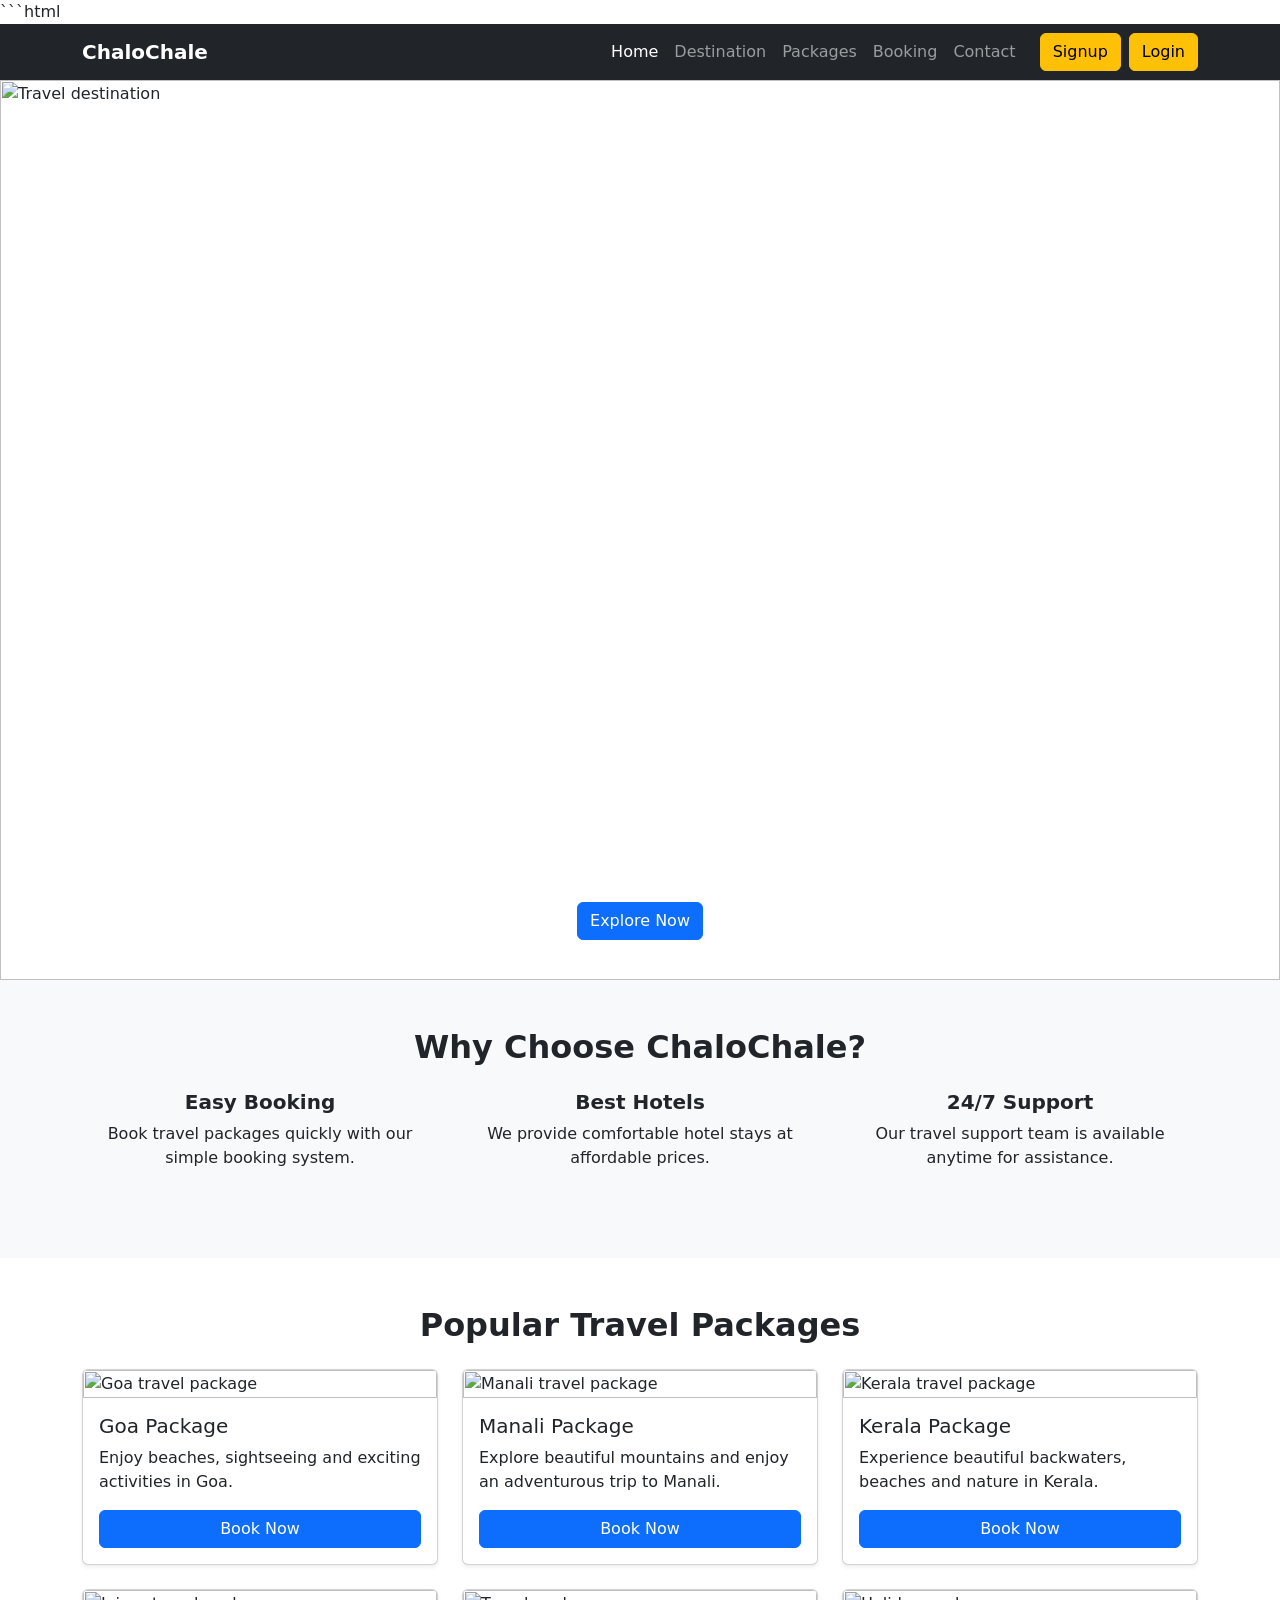
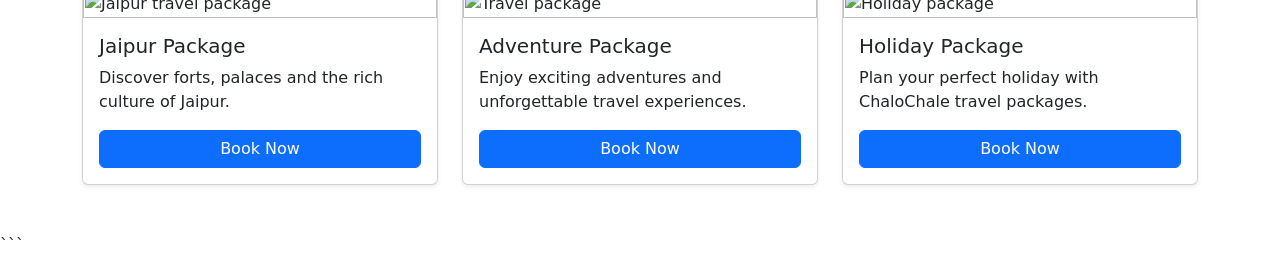
==== index.html @ 38ca0b88 "Bootstrap" ====
```html
<!DOCTYPE html>
<html lang="en">

<head>
    <meta charset="UTF-8">
    <meta name="viewport" content="width=device-width, initial-scale=1.0">

    <title>Bootstrap Demo</title>

    <!-- Bootstrap CSS -->
    <link
        href="https://cdn.jsdelivr.net/npm/bootstrap@5.3.8/dist/css/bootstrap.min.css"
        rel="stylesheet">

    <!-- Custom CSS -->
    <link rel="stylesheet" href="css/style.css">

    <!-- Font Awesome -->
    <script
        src="https://kit.fontawesome.com/79a375651e.js"
        crossorigin="anonymous">
    </script>
</head>

<body>

    <!-- Main Container -->
    <div class="container-fluid px-0">

        <!-- ================= NAVBAR ================= -->
        <nav class="navbar navbar-expand-lg navbar-dark bg-dark">

            <div class="container">

                <a class="navbar-brand fw-bold" href="#">
                    <i class="fa-solid fa-plane-departure"></i>
                    ChaloChale
                </a>

                <button
                    class="navbar-toggler"
                    type="button"
                    data-bs-toggle="collapse"
                    data-bs-target="#menu"
                    aria-controls="menu"
                    aria-expanded="false"
                    aria-label="Toggle navigation">

                    <span class="navbar-toggler-icon"></span>
                </button>

                <div class="collapse navbar-collapse" id="menu">

                    <ul class="navbar-nav ms-auto">

                        <li class="nav-item">
                            <a href="index.html" class="nav-link active">
                                Home
                            </a>
                        </li>

                        <li class="nav-item">
                            <a href="#" class="nav-link">
                                Destination
                            </a>
                        </li>

                        <li class="nav-item">
                            <a href="#" class="nav-link">
                                Packages
                            </a>
                        </li>

                        <li class="nav-item">
                            <a href="#" class="nav-link">
                                Booking
                            </a>
                        </li>

                        <li class="nav-item">
                            <a href="#" class="nav-link">
                                Contact
                            </a>
                        </li>

                    </ul>

                    <button
                        class="btn btn-warning ms-lg-3"
                        type="button">
                        Signup
                    </button>

                    <button
                        class="btn btn-warning ms-lg-2 mt-2 mt-lg-0"
                        type="button">
                        Login
                    </button>

                </div>
            </div>
        </nav>


        <!-- ================= CAROUSEL ================= -->
        <div class="container-fluid px-0">

            <div
                id="carouselExampleCaptions"
                class="carousel slide"
                data-bs-ride="carousel">

                <!-- Indicators -->
                <div class="carousel-indicators">

                    <button
                        type="button"
                        data-bs-target="#carouselExampleCaptions"
                        data-bs-slide-to="0"
                        class="active"
                        aria-current="true"
                        aria-label="Slide 1">
                    </button>

                    <button
                        type="button"
                        data-bs-target="#carouselExampleCaptions"
                        data-bs-slide-to="1"
                        aria-label="Slide 2">
                    </button>

                    <button
                        type="button"
                        data-bs-target="#carouselExampleCaptions"
                        data-bs-slide-to="2"
                        aria-label="Slide 3">
                    </button>

                </div>


                <!-- Carousel Items -->
                <div class="carousel-inner">

                    <!-- Slide 1 -->
                    <div class="carousel-item active">

                        <img
                            src="images/traval.jpg"
                            class="d-block w-100"
                            alt="Travel destination">

                        <div class="carousel-caption d-none d-md-block">

                            <h5>Explore Amazing Destinations</h5>

                            <p>
                                Discover beautiful places and create
                                unforgettable memories.
                            </p>

                            <button
                                class="btn btn-primary"
                                data-bs-toggle="modal"
                                data-bs-target="#bookingModal">
                                Explore Now
                            </button>

                        </div>
                    </div>


                    <!-- Slide 2 -->
                    <div class="carousel-item">

                        <img
                            src="images/montain.jpg"
                            class="d-block w-100"
                            alt="Mountain destination">

                        <div class="carousel-caption d-none d-md-block">

                            <h5>Discover the Mountains</h5>

                            <p>
                                Enjoy peaceful mountain destinations
                                and exciting adventures.
                            </p>

                            <button
                                class="btn btn-primary"
                                data-bs-toggle="modal"
                                data-bs-target="#bookingModal">
                                View Package
                            </button>

                        </div>
                    </div>


                    <!-- Slide 3 -->
                    <div class="carousel-item">

                        <img
                            src="images/bus.JPG"
                            class="d-block w-100"
                            alt="Travel bus">

                        <div class="carousel-caption d-none d-md-block">

                            <h5>Travel With Comfort</h5>

                            <p>
                                Enjoy comfortable and affordable travel
                                experiences.
                            </p>

                            <button
                                class="btn btn-primary"
                                data-bs-toggle="modal"
                                data-bs-target="#bookingModal">
                                Explore Now
                            </button>

                        </div>
                    </div>

                </div>


                <!-- Previous Button -->
                <button
                    class="carousel-control-prev"
                    type="button"
                    data-bs-target="#carouselExampleCaptions"
                    data-bs-slide="prev">

                    <span
                        class="carousel-control-prev-icon"
                        aria-hidden="true">
                    </span>

                    <span class="visually-hidden">
                        Previous
                    </span>

                </button>


                <!-- Next Button -->
                <button
                    class="carousel-control-next"
                    type="button"
                    data-bs-target="#carouselExampleCaptions"
                    data-bs-slide="next">

                    <span
                        class="carousel-control-next-icon"
                        aria-hidden="true">
                    </span>

                    <span class="visually-hidden">
                        Next
                    </span>

                </button>

            </div>
        </div>


        <!-- ================= SERVICES SECTION ================= -->
        <section class="py-5 bg-light">

            <div class="container">

                <h2 class="text-center fw-bold mb-4">
                    Why Choose ChaloChale?
                </h2>

                <div class="row text-center">

                    <!-- Service 1 -->
                    <div class="col-md-4 mb-4">

                        <i
                            class="fa-solid fa-plane fa-3x text-primary mb-3">
                        </i>

                        <h5 class="fw-bold">
                            Easy Booking
                        </h5>

                        <p>
                            Book travel packages quickly with our
                            simple booking system.
                        </p>

                    </div>


                    <!-- Service 2 -->
                    <div class="col-md-4 mb-4">

                        <i
                            class="fa-solid fa-hotel fa-3x text-success mb-3">
                        </i>

                        <h5 class="fw-bold">
                            Best Hotels
                        </h5>

                        <p>
                            We provide comfortable hotel stays at
                            affordable prices.
                        </p>

                    </div>


                    <!-- Service 3 -->
                    <div class="col-md-4 mb-4">

                        <i
                            class="fa-solid fa-headset fa-3x text-warning mb-3">
                        </i>

                        <h5 class="fw-bold">
                            24/7 Support
                        </h5>

                        <p>
                            Our travel support team is available
                            anytime for assistance.
                        </p>

                    </div>

                </div>

            </div>

        </section>


        <!-- ================= PACKAGES SECTION ================= -->
        <section class="py-5">

            <div class="container">

                <h2 class="text-center fw-bold mb-4">
                    Popular Travel Packages
                </h2>

                <div class="row g-4">

                    <!-- Card 1 -->
                    <div class="col-md-4">

                        <div class="card h-100 shadow-sm">

                            <img
                                src="images/bus.jpg"
                                class="card-img-top"
                                alt="Goa travel package">

                            <div class="card-body">

                                <h5 class="card-title">
                                    Goa Package
                                </h5>

                                <p class="card-text">
                                    Enjoy beaches, sightseeing and
                                    exciting activities in Goa.
                                </p>

                                <button
                                    class="btn btn-primary w-100"
                                    data-bs-toggle="modal"
                                    data-bs-target="#bookingModal">
                                    Book Now
                                </button>

                            </div>
                        </div>
                    </div>


                    <!-- Card 2 -->
                    <div class="col-md-4">

                        <div class="card h-100 shadow-sm">

                            <img
                                src="images/bus.jpg"
                                class="card-img-top"
                                alt="Manali travel package">

                            <div class="card-body">

                                <h5 class="card-title">
                                    Manali Package
                                </h5>

                                <p class="card-text">
                                    Explore beautiful mountains and
                                    enjoy an adventurous trip to Manali.
                                </p>

                                <button
                                    class="btn btn-primary w-100"
                                    data-bs-toggle="modal"
                                    data-bs-target="#bookingModal">
                                    Book Now
                                </button>

                            </div>
                        </div>
                    </div>


                    <!-- Card 3 -->
                    <div class="col-md-4">

                        <div class="card h-100 shadow-sm">

                            <img
                                src="images/bus.jpg"
                                class="card-img-top"
                                alt="Kerala travel package">

                            <div class="card-body">

                                <h5 class="card-title">
                                    Kerala Package
                                </h5>

                                <p class="card-text">
                                    Experience beautiful backwaters,
                                    beaches and nature in Kerala.
                                </p>

                                <button
                                    class="btn btn-primary w-100"
                                    data-bs-toggle="modal"
                                    data-bs-target="#bookingModal">
                                    Book Now
                                </button>

                            </div>
                        </div>
                    </div>


                    <!-- Card 4 -->
                    <div class="col-md-4">

                        <div class="card h-100 shadow-sm">

                            <img
                                src="images/bus.jpg"
                                class="card-img-top"
                                alt="Jaipur travel package">

                            <div class="card-body">

                                <h5 class="card-title">
                                    Jaipur Package
                                </h5>

                                <p class="card-text">
                                    Discover forts, palaces and the
                                    rich culture of Jaipur.
                                </p>

                                <button
                                    class="btn btn-primary w-100"
                                    data-bs-toggle="modal"
                                    data-bs-target="#bookingModal">
                                    Book Now
                                </button>

                            </div>
                        </div>
                    </div>


                    <!-- Card 5 -->
                    <div class="col-md-4">

                        <div class="card h-100 shadow-sm">

                            <img
                                src="images/bus.jpg"
                                class="card-img-top"
                                alt="Travel package">

                            <div class="card-body">

                                <h5 class="card-title">
                                    Adventure Package
                                </h5>

                                <p class="card-text">
                                    Enjoy exciting adventures and
                                    unforgettable travel experiences.
                                </p>

                                <button
                                    class="btn btn-primary w-100"
                                    data-bs-toggle="modal"
                                    data-bs-target="#bookingModal">
                                    Book Now
                                </button>

                            </div>
                        </div>
                    </div>


                    <!-- Card 6 -->
                    <div class="col-md-4">

                        <div class="card h-100 shadow-sm">

                            <img
                                src="images/bus.jpg"
                                class="card-img-top"
                                alt="Holiday package">

                            <div class="card-body">

                                <h5 class="card-title">
                                    Holiday Package
                                </h5>

                                <p class="card-text">
                                    Plan your perfect holiday with
                                    ChaloChale travel packages.
                                </p>

                                <button
                                    class="btn btn-primary w-100"
                                    data-bs-toggle="modal"
                                    data-bs-target="#bookingModal">
                                    Book Now
                                </button>

                            </div>
                        </div>
                    </div>

                </div>

            </div>

        </section>


        <!-- ================= BOOKING MODAL ================= -->
        <div
            class="modal fade"
            id="bookingModal"
            tabindex="-1"
            aria-labelledby="bookingModalLabel"
            aria-hidden="true">

            <div class="modal-dialog modal-lg">

                <div class="modal-content">

                    <!-- Modal Header -->
                    <div class="modal-header bg-primary text-white">

                        <h5
                            class="modal-title"
                            id="bookingModalLabel">
                            Book Your Trip
                        </h5>

                        <button
                            type="button"
                            class="btn-close btn-close-white"
                            data-bs-dismiss="modal"
                            aria-label="Close">
                        </button>

                    </div>


                    <!-- Modal Body -->
                    <div class="modal-body">

                        <form>

                            <!-- Name + Email -->
                            <div class="row">

                                <div class="col-md-6 mb-3">

                                    <label class="form-label">
                                        Full Name
                                    </label>

                                    <input
                                        type="text"
                                        class="form-control"
                                        placeholder="Enter your name"
                                        required>

                                </div>


                                <div class="col-md-6 mb-3">

                                    <label class="form-label">
                                        Email
                                    </label>

                                    <input
                                        type="email"
                                        class="form-control"
                                        placeholder="Enter email"
                                        required>

                                </div>

                            </div>


                            <!-- Destination + Date -->
                            <div class="row">

                                <div class="col-md-6 mb-3">

                                    <label class="form-label">
                                        Select Destination
                                    </label>

                                    <select
                                        class="form-select"
                                        required>

                                        <option value="">
                                            Choose destination
                                        </option>

                                        <option value="Goa">
                                            Goa
                                        </option>

                                        <option value="Manali">
                                            Manali
                                        </option>

                                        <option value="Kerala">
                                            Kerala
                                        </option>

                                        <option value="Jaipur">
                                            Jaipur
                                        </option>

                                    </select>

                                </div>


                                <div class="col-md-6 mb-3">

                                    <label class="form-label">
                                        Travel Date
                                    </label>

                                    <input
                                        type="date"
                                        class="form-control"
                                        required>

                                </div>

                            </div>


                            <!-- Number of People -->
                            <div class="mb-3">

                                <label class="form-label">
                                    Number of People
                                </label>

                                <input
                                    type="number"
                                    class="form-control"
                                    placeholder="Enter number of people"
                                    min="1"
                                    required>

                            </div>


                            <!-- Phone Number -->
                            <div class="mb-3">

                                <label class="form-label">
                                    Phone Number
                                </label>

                                <input
                                    type="tel"
                                    class="form-control"
                                    placeholder="Enter phone number"
                                    required>

                            </div>


                            <!-- Message -->
                            <div class="mb-3">

                                <label class="form-label">
                                    Message
                                </label>

                                <textarea
                                    class="form-control"
                                    rows="3"
                                    placeholder="Any special request?">
                                </textarea>

                            </div>


                            <!-- Submit -->
                            <button
                                type="submit"
                                class="btn btn-success w-100">
                                Submit Booking Request
                            </button>

                        </form>

                    </div>

                </div>

            </div>

        </div>

    </div>


    <!-- Bootstrap JS -->
    <script
        src="https://cdn.jsdelivr.net/npm/bootstrap@5.3.8/dist/js/bootstrap.bundle.min.js">
    </script>

</body>

</html>
```
---- css/style.css ----
.bus {
    height: 100;
    width: 100%;
    object-fit: cover;
    padding: 10px;
}
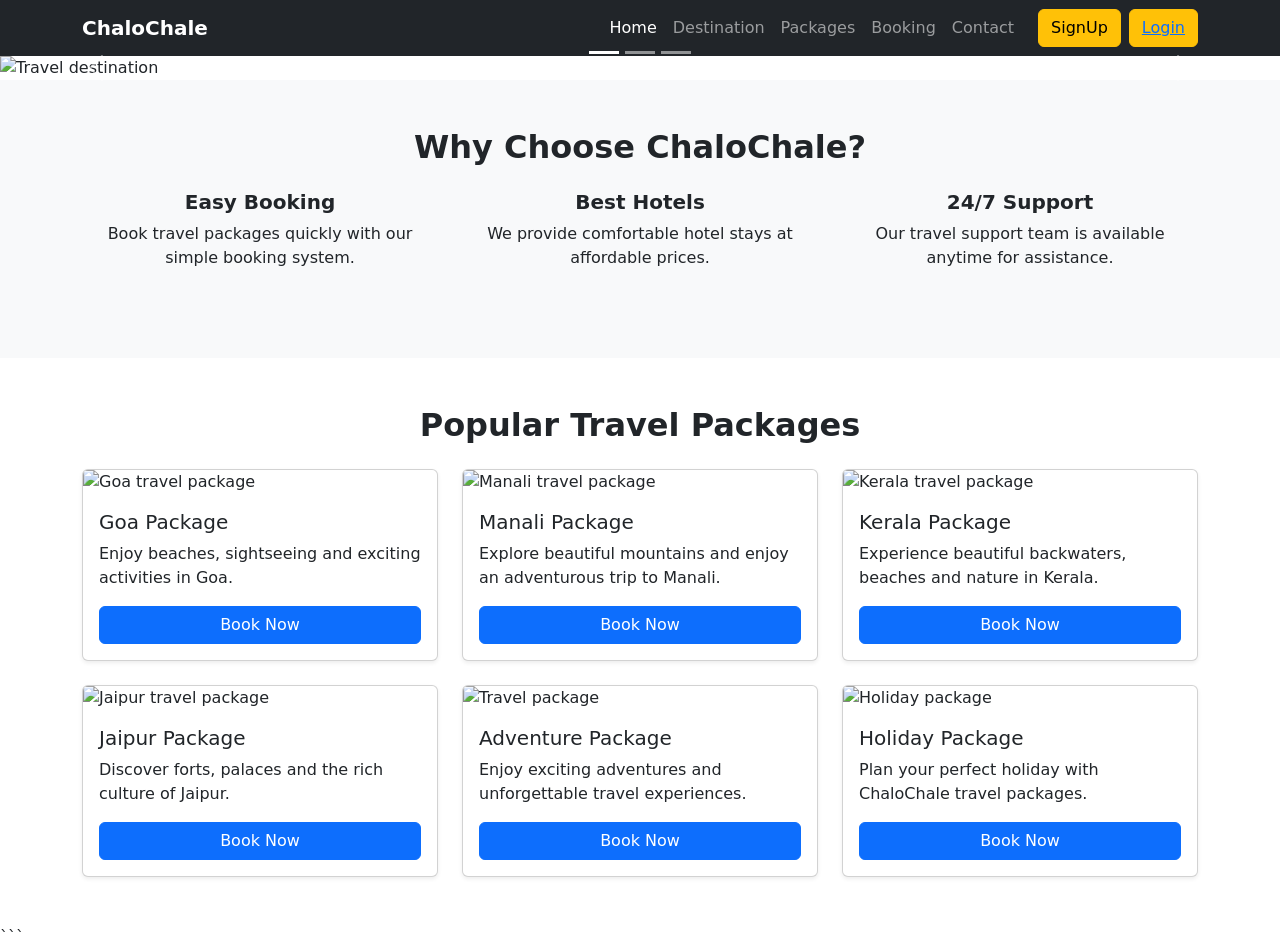
==== commit fbca9903: "Added login and signup" ====
--- a/index.html
+++ b/index.html
@@ -1,4 +1,3 @@
-```html
 <!DOCTYPE html>
 <html lang="en">
 
@@ -61,41 +60,39 @@
                         </li>
 
                         <li class="nav-item">
-                            <a href="#" class="nav-link">
+                            <a href="destination.html" class="nav-link">
                                 Destination
                             </a>
                         </li>
 
                         <li class="nav-item">
-                            <a href="#" class="nav-link">
+                            <a href="packages.html" class="nav-link">
                                 Packages
                             </a>
                         </li>
 
                         <li class="nav-item">
-                            <a href="#" class="nav-link">
+                            <a href="booking.html" class="nav-link">
                                 Booking
                             </a>
                         </li>
 
                         <li class="nav-item">
-                            <a href="#" class="nav-link">
+                            <a href="contact.html" class="nav-link">
                                 Contact
                             </a>
                         </li>
-
                     </ul>
 
                     <button
                         class="btn btn-warning ms-lg-3"
                         type="button">
-                        Signup
+                        <a href="signup.html" class="nav-link"> SignUp </a>
                     </button>
 
                     <button
                         class="btn btn-warning ms-lg-2 mt-2 mt-lg-0"
-                        type="button">
-                        Login
+                        type="button"><a href="login.html"> Login </a>
                     </button>
 
                 </div>
